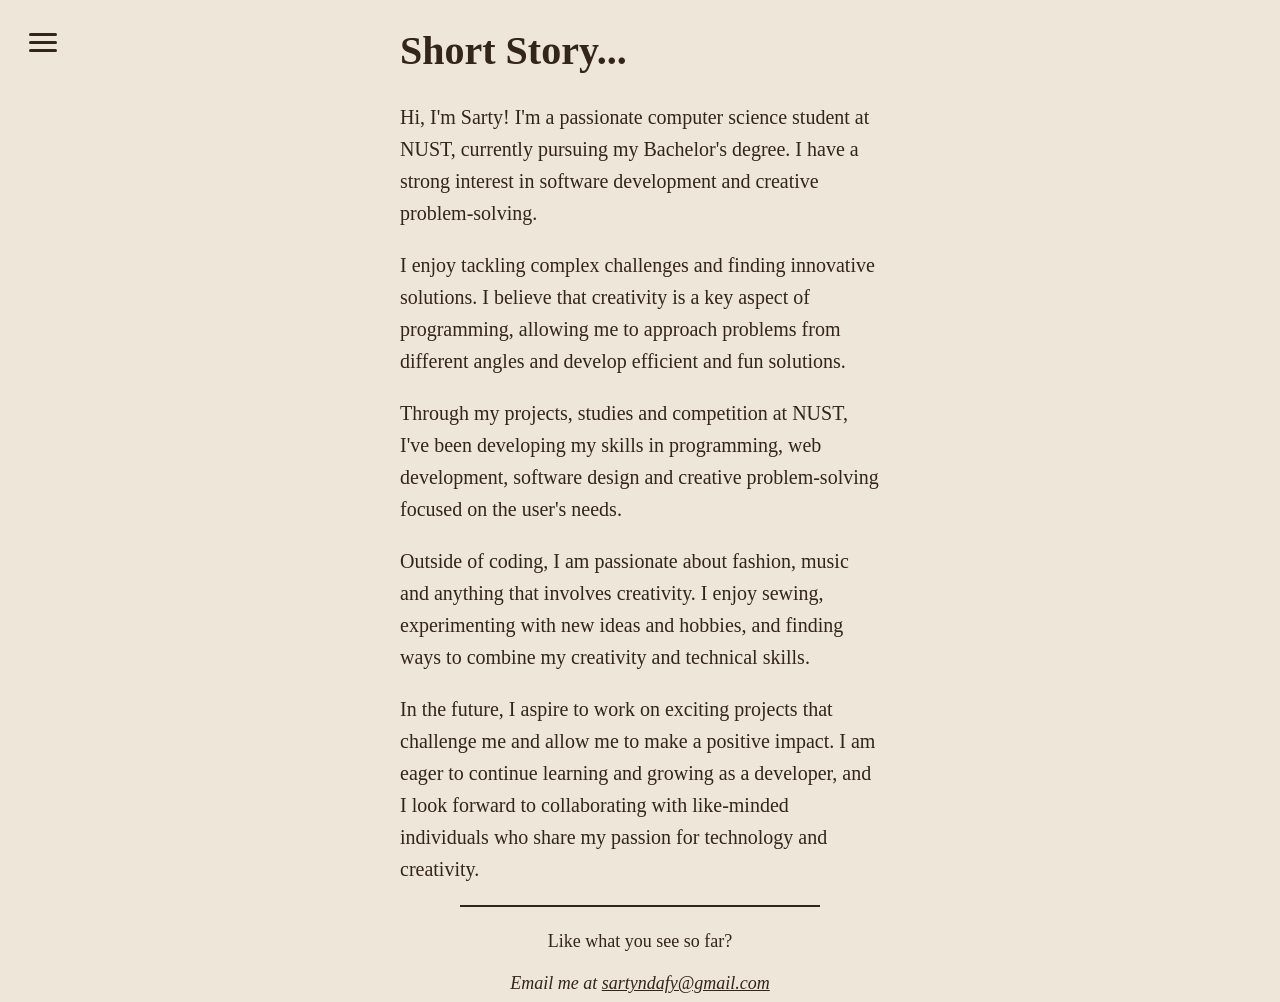
==== Desktop/portfoliosite/about.html @ 0dd1e4b0 "I need this to work omg" ====
<!DOCTYPE html>
<html lang="en">
    <head>
        <meta charset="UTF-8">
        <meta name="viewport" content="width=device-width, initial-scale=1.0">
        <title>About Me</title>
        <link rel="icon" href="images/head.ico" type="image/x-icon">
        <style>
            @media (max-width: 600px) {
            h1 {
                font-size: 30px;
                padding-left: 10px;
            }
            p {
                font-size: 16px;
                padding-left: 20px;
                padding-right: 20px;
            }
            hr {
                margin: 20px 20px;
            }
            .sidebar {
                width: 200px;
                padding: 90px 20px 20px;
            }
            .page-content p {
                padding: 20px;
                padding-top: 10px;
            }
            .page-content h1 {
                padding-left: 20px;
                padding-top: 20px;
            }
            .page-content.shifted {
                transform: none; /* No shift for small screens */
            }
            .menu-button {
                top: 10px;
                left: 0px;
                width: 35px;
                height: 35px;
            }
        }
        @media (max-width: 1000px) {
            h1 {
                font-size: 35px;
                padding-left: 20px;
            }
            p {
                font-size: 18px;
                padding-left: 20px;
                padding-right: 20px;
            }
            .sidebar {
                width: 220px;
                padding: 90px 20px 20px;
            }
            .page-content p {
                padding: 20px;
                padding-top: 10px;
            }
        }
            body {
                background-color: #ede6d9; 
                color: #342519; 
                text-align: center;
            }
            h1 {
                font-size: 40px;
                text-align: left;
                padding-left: 260px;
            }
            p {
                font-size: 20px;
                text-align: left;
                padding-left: 260px;
                padding-right: 260px;
                max-width: 700px;
                line-height: 1.6;
            }
            hr {
                border: 1px solid #342519;
                margin: 20px 320px;
            }
            .button-container {
                display: flex;
                flex-direction: column;
                gap: 10px;
                align-items: center;
            }
            .button {
                background-color: #342519;
                color: #ede6d9;
                border-color:#ede6d9;
                display: inline-block;
                text-decoration: none;
                border: 2px solid #ede6d9;
                border-radius: 20px;
                padding: 10px 20px;
                width: min(80%, 200px);
                margin-top: 1px;
            }
            .button:hover {
                background-color: #ede6d9;
                color: #342519;
                transform: scale(1.05);
            }
            .menu-button {
                position: fixed;
                top: 20px;
                left: 20px;
                width: 45px;
                height: 45px;
                display: flex;
                flex-direction: column;
                justify-content: center;
                align-items: center;
                gap: 5px;
                background: none;
                border: none;
                cursor: pointer;
                z-index: 1001; /* Ensure the button is above other elements */
            }
            .menu-button span {
                width: 28px;
                height: 3px;
                background-color: #342519;
                transition: transform 0.3s ease, opacity 0.3s ease;
                border-radius: 5px;
            }
            .menu-button.open span{
                background-color: #ede6d9;
            }
            .sidebar {
                position: fixed;
                top: 0;
                left: 0; /* Hide the sidebar initially */
                width: 250px;
                height: 100%;
                background-color: #342519;
                color: #ede6d9;
                padding: 90px 30px 30px;
                display: flex;
                flex-direction: column;
                transition: left 0.35s ease;
                z-index: 1000; /* Ensure the sidebar is above other elements */
                transform: translateX(-100%); /* Hide the sidebar initially */
                transition: transform 0.35s ease; /* Smooth transition for sliding effect */
            }
            .sidebar.open {
                transform: translateX(0); /* Slide the sidebar into view */
            }
            .sidebar nav {
                display: flex;
                flex-direction: column;
                gap: 20px;
            }
            .sidebar nav a {
                color: #ede6d9;
                text-decoration: none;
                font-size: 18px;
                transition: color 0.2s ease;
            }
            .sidebar-button {
                position: fixed;
                top: 20px;
                left: 20px;
                width: 45px;
                height: 45px;
                display: flex;
                flex-direction: column;
                justify-content: center;
                align-items: center;
                gap: 5px;
                background: none;
                border: 2px solid #ede6d9;
                cursor: pointer;
                z-index: 1001; /* Ensure the button is above other elements */
            }
            .sidebar nav a:hover {
                transform: translateX(5px);
            }
            .menu-button.open span:nth-child(1) {
                transform: translateY(8px) rotate(45deg);
            }
            .menu-button.open span:nth-child(2) {
                opacity: 0;
            }
            .menu-button.open span:nth-child(3) {
                transform: translateY(-8px) rotate(-45deg);
            }
            .page-content {
                transition: transform 0.35s ease;
                width: 90%;
                max-width: 1000px;
                margin: 0 auto;
            }
            .page-content.shifted {
                transform: translateX(250px); /* Shift the content to the right when the sidebar is open */
            }
            ::selection {
                background-color: #342519;
                color: #ede6d9;
            }
            html {
                scroll-behavior: smooth;
                scrollbar-color: #342519 #ede6d9;
                scrollbar-width: auto;
            }
        </style>
    </head>
    <body>
        <button class="menu-button" onclick="toggleMenu()" aria-label="Navigation">
            <span></span>
            <span></span>
            <span></span>
        </button>
        <aside class="sidebar" id="sidebar">
            <nav>
                <a href="index.html" class="button">Landing Page</a>
                <a href="home.html" class="button">Selection Page</a>
                <a href="myskills.html" class="button">Skills</a>
                <a href="projects.html" class="button">Projects</a>
                <a href="experience.html" class="button">Experience</a>
                <a href="documents/CV.pdf" target="_blank" class="button">CV</a>
            </nav>
        </aside>

        <script>
            function toggleMenu() {
                const sidebar = document.getElementById('sidebar');
                const button = document.querySelector('.menu-button');
                const pageContent = document.getElementById('pageContent');

                sidebar.classList.toggle('open');
                button.classList.toggle('open');
                pageContent.classList.toggle('shifted');
            }
        </script>
        <div class="page-content" id="pageContent">
            <h1>Short Story...</h1>

            <p title="What am I doing now?">Hi, I'm Sarty! I'm a passionate computer science student at NUST, currently pursuing my Bachelor's degree. I have a strong interest in software development and creative problem-solving.</p>
            <p title="What do I mean by creative problem solving?">I enjoy tackling complex challenges and finding innovative solutions. I believe that creativity is a key aspect of programming, allowing me to approach problems from different angles and develop efficient and fun solutions.</p>
            <p title="Some skills I would like to spotlight.">Through my projects, studies and competition at NUST, I've been developing my skills in programming, web development, software design and creative problem-solving focused on the user's needs.</p>
            <p title="My interests?">Outside of coding, I am passionate about fashion, music and anything that involves creativity. I enjoy sewing, experimenting with new ideas and hobbies, and finding ways to combine my creativity and technical skills.</p>
            <p title="What do I want to do in the future?">In the future, I aspire to work on exciting projects that challenge me and allow me to make a positive impact. I am eager to continue learning and growing as a developer, and I look forward to collaborating with like-minded individuals who share my passion for technology and creativity.</p>
            <hr>
            <p style="font-size: 18px; text-align: center;" title="Please contact me...">Like what you see so far?</p>
            <address style="font-size: 18px;" title="That's my email address!">Email me at <a href="mailto:sartyndafy@gmail.com" style="color: #342519;">sartyndafy@gmail.com</a>
            </address>
    </div>
</body>
</html>
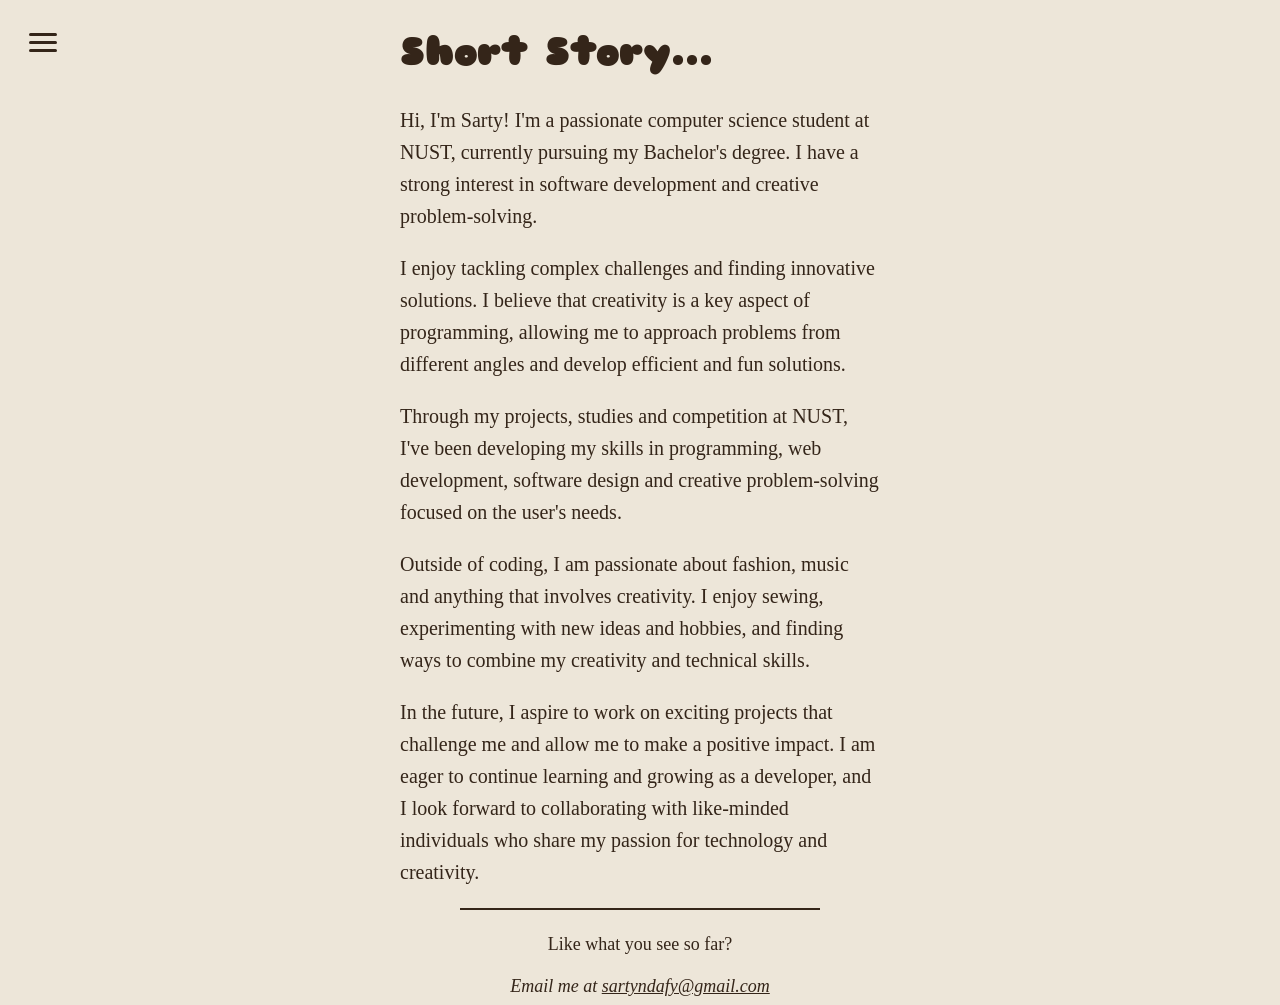
==== commit f8a11d2f: "Completed site to be displayed. Added and completed css page for index, experience, and home" ====
--- a/Desktop/portfoliosite/about.html
+++ b/Desktop/portfoliosite/about.html
@@ -5,11 +5,16 @@
         <meta name="viewport" content="width=device-width, initial-scale=1.0">
         <title>About Me</title>
         <link rel="icon" href="images/head.ico" type="image/x-icon">
+        <link rel="preconnect" href="https://fonts.googleapis.com">
+        <link rel="preconnect" href="https://fonts.gstatic.com" crossorigin>
+        <link href="https://fonts.googleapis.com/css2?family=Sniglet&display=swap" rel="stylesheet">
+        <link rel="stylesheet" href="styles.css">
         <style>
             @media (max-width: 600px) {
             h1 {
                 font-size: 30px;
                 padding-left: 10px;
+                font-family: 'Sniglet';
             }
             p {
                 font-size: 16px;
@@ -60,11 +65,6 @@
                 padding-top: 10px;
             }
         }
-            body {
-                background-color: #ede6d9; 
-                color: #342519; 
-                text-align: center;
-            }
             h1 {
                 font-size: 40px;
                 text-align: left;
@@ -81,12 +81,6 @@
             hr {
                 border: 1px solid #342519;
                 margin: 20px 320px;
-            }
-            .button-container {
-                display: flex;
-                flex-direction: column;
-                gap: 10px;
-                align-items: center;
             }
             .button {
                 background-color: #342519;
@@ -100,11 +94,6 @@
                 width: min(80%, 200px);
                 margin-top: 1px;
             }
-            .button:hover {
-                background-color: #ede6d9;
-                color: #342519;
-                transform: scale(1.05);
-            }
             .menu-button {
                 position: fixed;
                 top: 20px;
@@ -197,15 +186,6 @@
             }
             .page-content.shifted {
                 transform: translateX(250px); /* Shift the content to the right when the sidebar is open */
-            }
-            ::selection {
-                background-color: #342519;
-                color: #ede6d9;
-            }
-            html {
-                scroll-behavior: smooth;
-                scrollbar-color: #342519 #ede6d9;
-                scrollbar-width: auto;
             }
         </style>
     </head>
--- a/Desktop/portfoliosite/styles.css
+++ b/Desktop/portfoliosite/styles.css
@@ -0,0 +1,57 @@
+@import url('https://fonts.googleapis.com/css2?family=Sniglet&display=swap');
+
+body {
+    background-color: #ede6d9; 
+    color: #342519; 
+    text-align: center;
+}
+
+h1 {
+    font-size: 40px;
+    font-family: 'Sniglet';
+}
+
+h3 {
+    font-size: 24px;
+    font-family: 'Sniglet';
+}
+
+p {
+    font-size: 20px;
+}
+
+.button-container {
+    display: flex;
+    flex-direction: column;
+    gap: 10px;
+    align-items: center;
+}
+
+.button {
+    background-color: #ede6d9;
+    color: #342519;
+    border-color:#342519;
+    display: inline-block;
+    text-decoration: none;
+    border: 2px solid #342519;
+    border-radius: 20px;
+    padding: 10px 20px;
+    width: min(80%, 200px);
+}
+
+.button:hover {
+    background-color: #342519;
+    color: #ede6d9;
+    transform: scale(1.05);
+}
+
+::selection {
+    background-color: #342519;
+    color: #ede6d9;
+}
+
+html {
+    scroll-behavior: smooth;
+    scrollbar-color: #342519 #ede6d9;
+    scrollbar-width: auto;
+}
